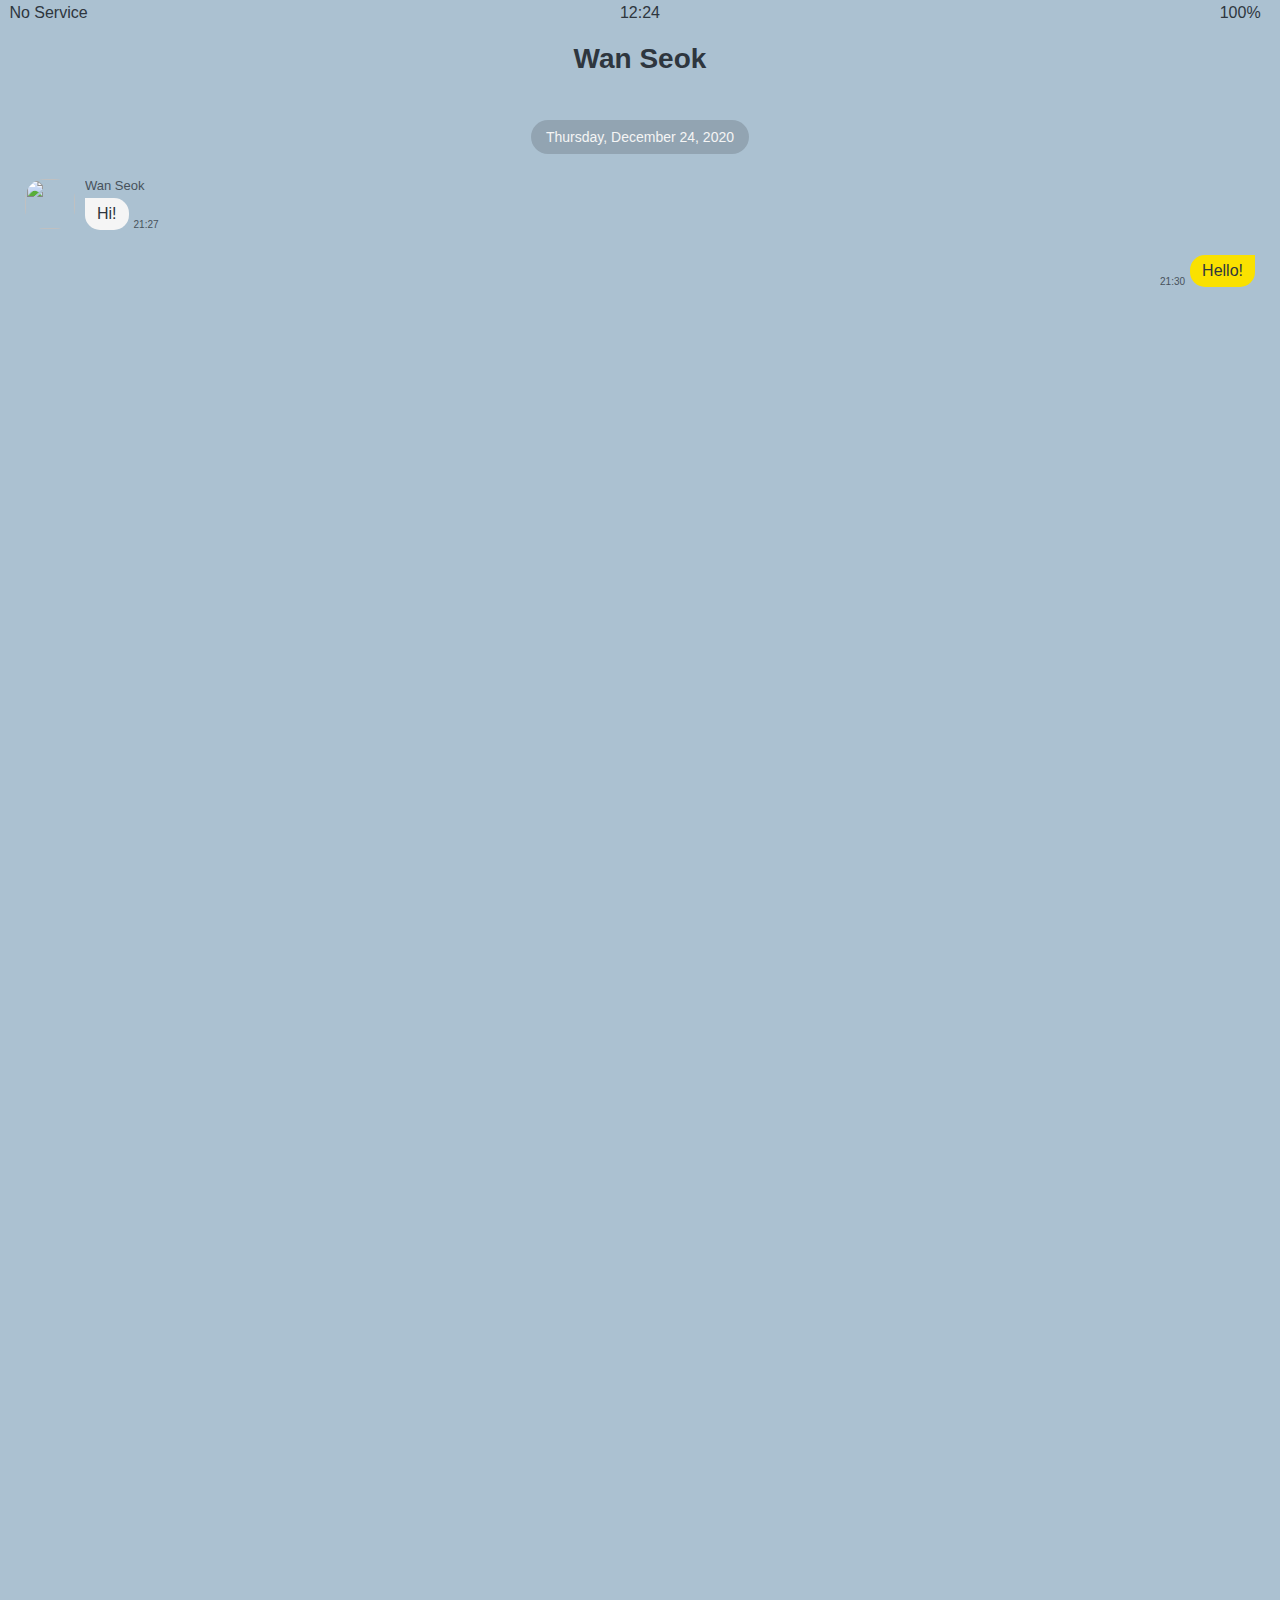
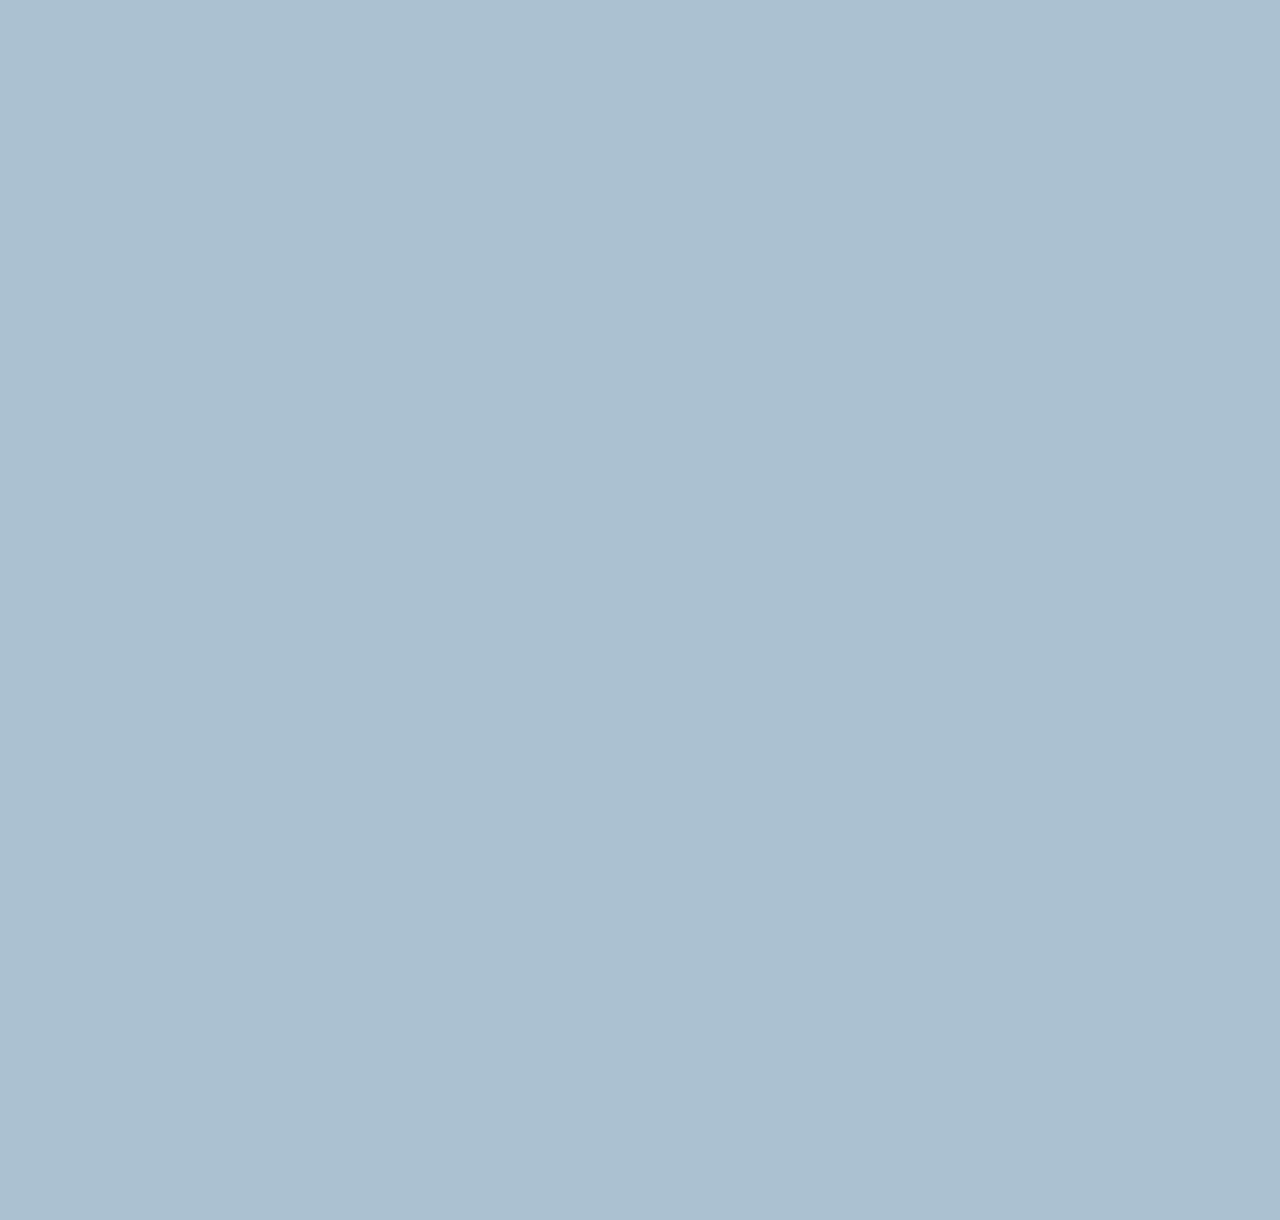
==== chat.html @ 83caaa3d "Chat Screen part Five" ====
<!DOCTYPE html>
<html lang="en">
  <head>
    <link rel="stylesheet" href="css/styles.css" />
    <meta charset="UTF-8" />
    <meta http-equiv="X-UA-Compatible" content="IE=edge" />
    <meta name="viewport" content="width=device-width, initial-scale=1.0" />
    <title>Chat - Kokoa Clone</title>
  </head>
  <body id="chat-screen">
    <div class="status-bar">
      <div class="status-bar__column">
        <span>No Service</span>
        <i class="fas fa-wifi"></i>
      </div>
      <div class="status-bar__column">
        <span>12:24</span>
      </div>
      <div class="status-bar__column">
        <span>100%</span>
        <i class="fas fa-battery-full fa-lg"></i>
        <i class="fas fa-bolt"></i>
      </div>
    </div>

    <header class="alt-header">
      <div class="alt-header__column">
        <a href="chats.html">
          <i class="fas fa-angle-left fa-2x"></i>
        </a>
      </div>
      <div class="alt-header__column">
        <h1 class="alt-header__title">Wan Seok</h1>
      </div>
      <div class="alt-header__column">
        <span><i class="fas fa-search fa-lg"></i></span>
        <span><i class="fas fa-bars fa-lg"></i></span>
      </div>
    </header>

    <main class="main-screen main-chat">
      <div class="chat__timestamp">Thursday, December 24, 2020</div>
      <div class="message-row">
        <img src="https://avatars.githubusercontent.com/u/29245056?s=200&v=4" />
        <div class="message-row__content">
          <span class="message__author">Wan Seok</span>
          <div class="message__info">
            <span class="message__bubble">Hi!</span>
            <span class="message__time">21:27</span>
          </div>
        </div>
      </div>
      <div class="message-row message-row--own">
        <div class="message-row__content">
          <div class="message__info">
            <span class="message__bubble">Hello!</span>
            <span class="message__time">21:30</span>
          </div>
        </div>
    </main>

    <script
      src="https://kit.fontawesome.com/6478f529f2.js"
      crossorigin="anonymous"
    ></script>
  </body>
</html>
---- css/styles.css ----
@import "reset.css";
@import "variables.css";

/* Components */
@import "components/status-bar.css";
@import "components/nav-bar.css";
@import "components/screen-header.css";
@import "components/alt-screen-header.css";
@import "components/user-component.css";
@import "components/badge.css";
@import "components/icon-row.css";

/* Screens */
@import "screens/login.css";
@import "screens/friends.css";
@import "screens/find.css";
@import "screens/more.css";
@import "screens/settings.css";
@import "screens/chat.css";

body {
  color: #2e363e;
  font-family: -apple-system, BlinkMacSystemFont, "Segoe UI", Roboto, Oxygen,
    Ubuntu, Cantarell, "Open Sans", "Helvetica Neue", sans-serif;
  height: 150vh;
}

.main-screen {
  padding: 0px var(--horizontal-space);
}
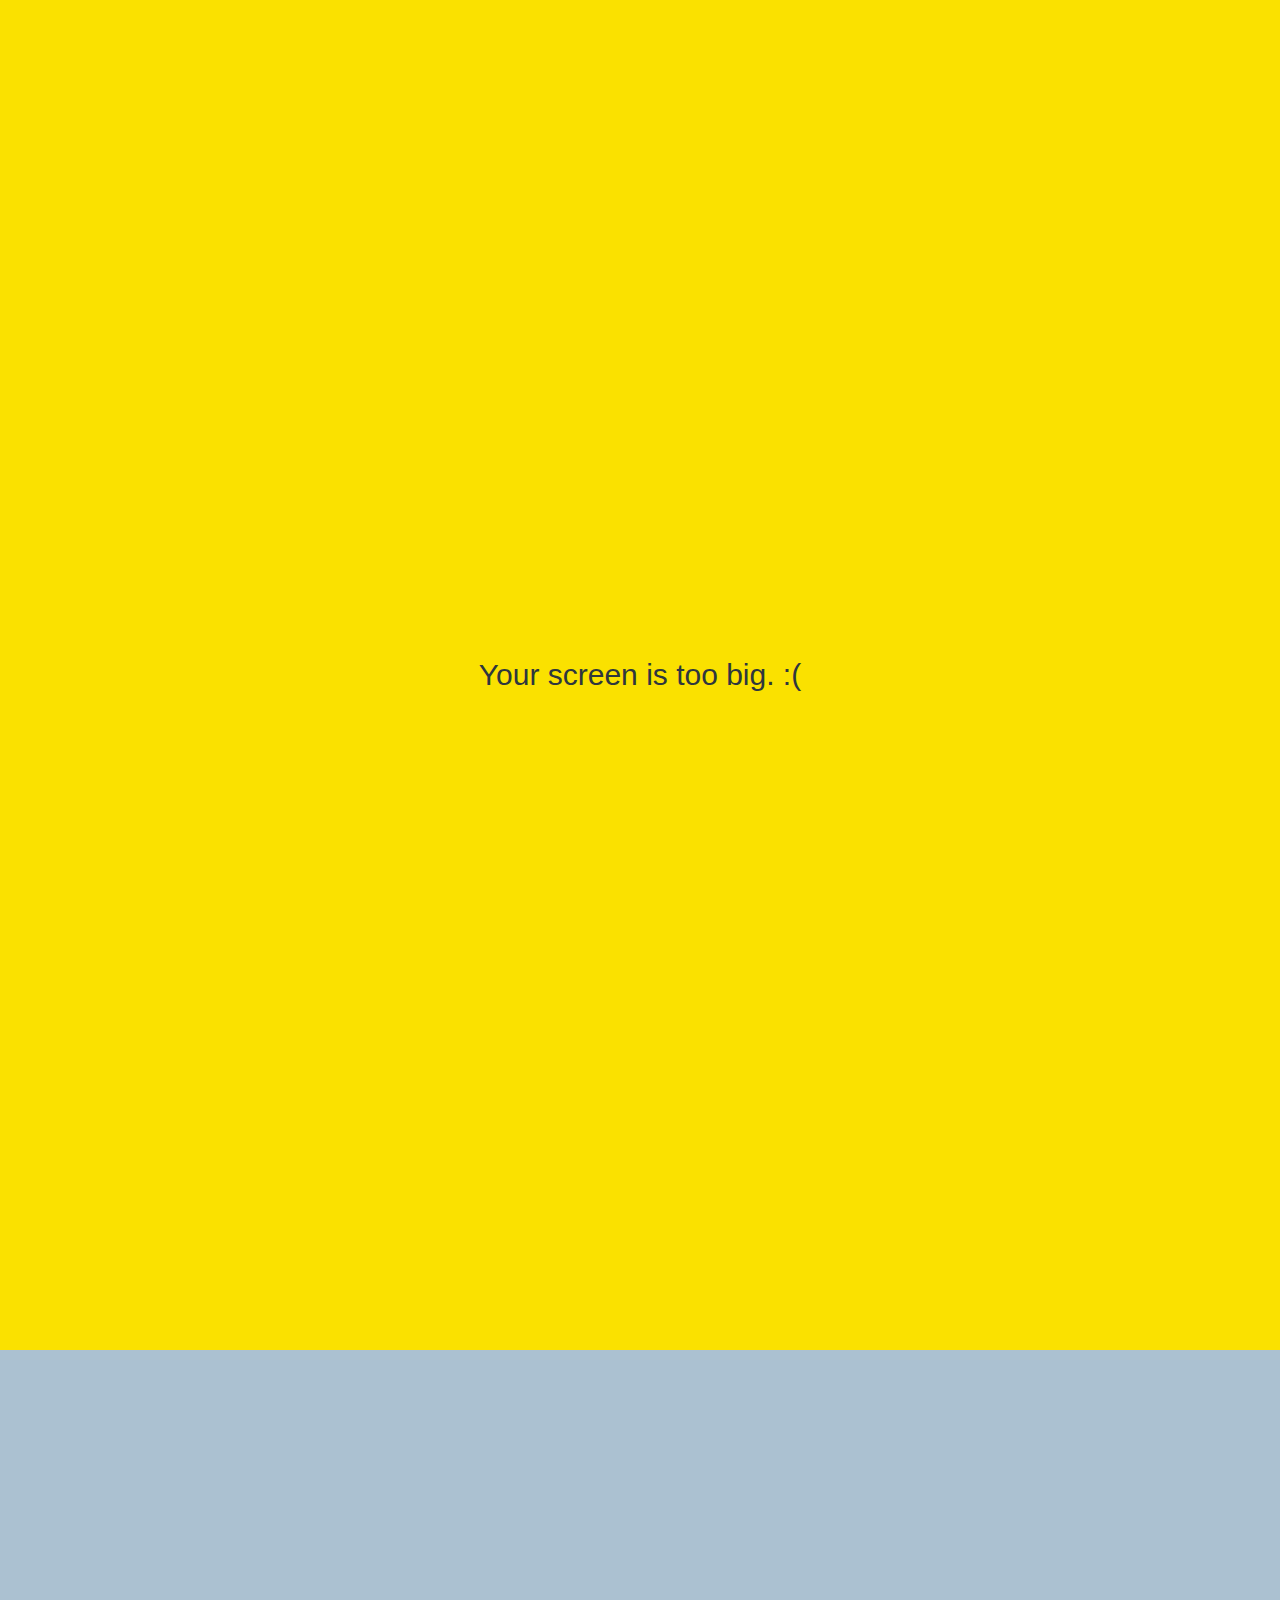
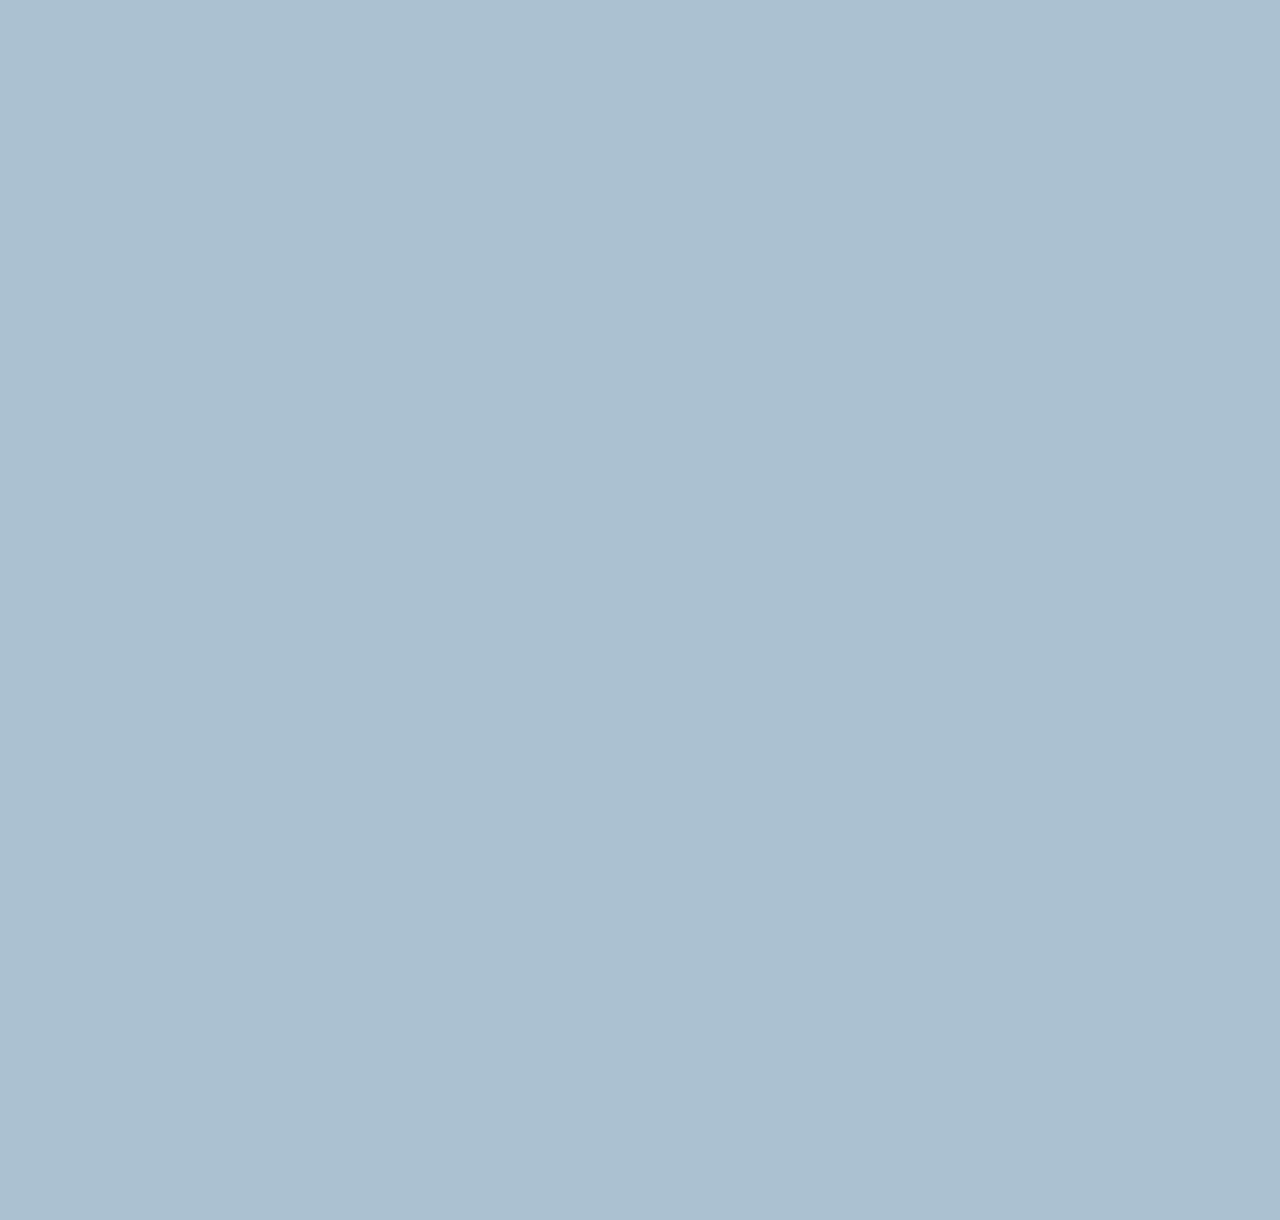
==== commit 4d0213f1: "#6 Done" ====
--- a/chat.html
+++ b/chat.html
@@ -59,6 +59,23 @@
         </div>
     </main>
 
+    <form class="reply">
+        <div class="reply__column">
+            <i class="far fa-plus-square fa-lg"></i>
+        </div>
+        <div class="reply__column">
+            <input type="text" placeholder="Write a message...">
+            <i class="far fa-smile-beam fa-lg"></i>
+            <button>
+                <i class="fas fa-arrow-up"></i>
+            </button>
+        </div>
+    </form>
+
+    <div id="no-mobile">
+      <span>Your screen is too big. :(</span>
+    </div>
+    
     <script
       src="https://kit.fontawesome.com/6478f529f2.js"
       crossorigin="anonymous"
--- a/css/styles.css
+++ b/css/styles.css
@@ -9,6 +9,7 @@
 @import "components/user-component.css";
 @import "components/badge.css";
 @import "components/icon-row.css";
+@import "components/no-mobile.css";
 
 /* Screens */
 @import "screens/login.css";
